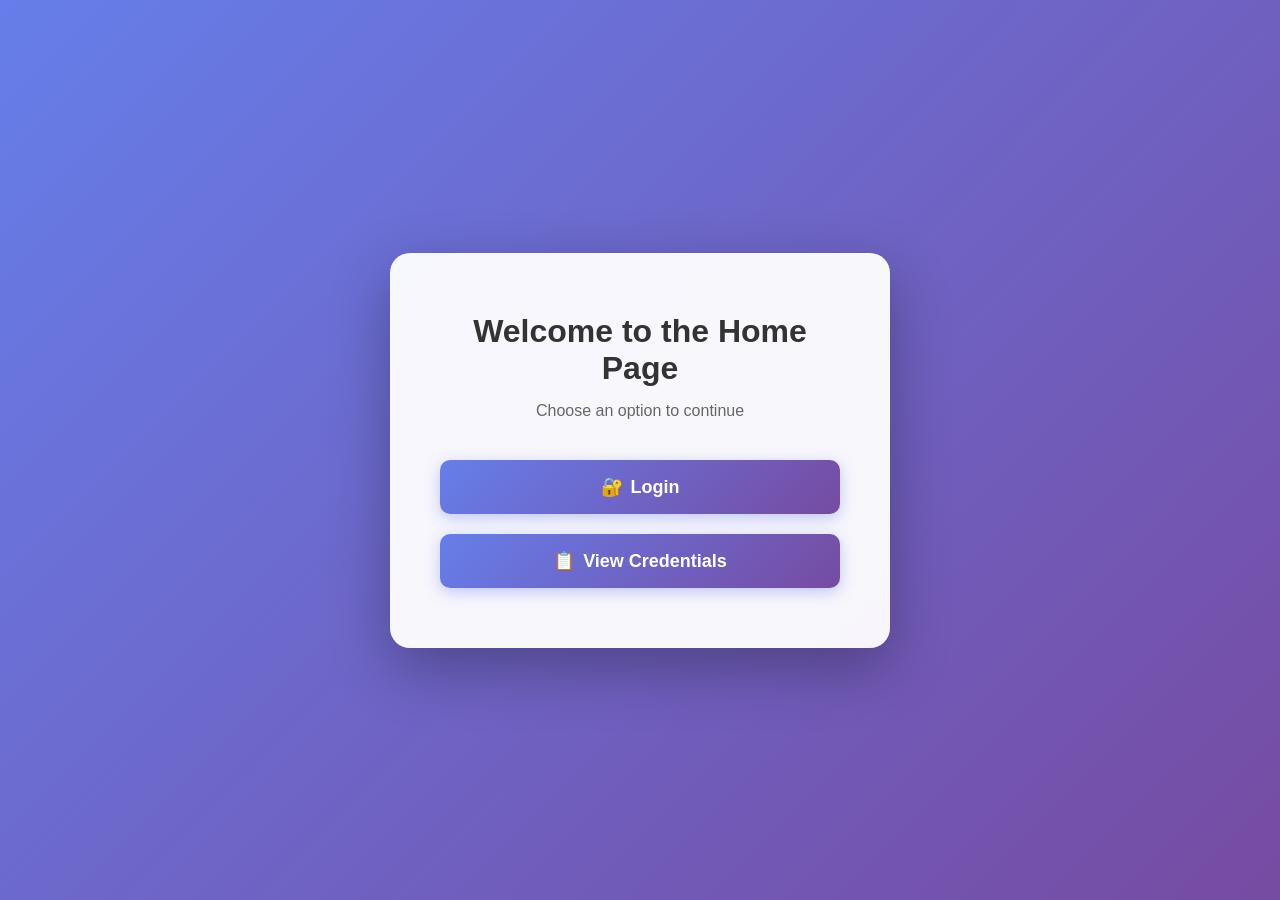
==== static/index.html @ aaae1adf "main: FEAT: html page files" ====
<!DOCTYPE html>
<html lang="en">
<head>
    <meta charset="UTF-8">
    <meta name="viewport" content="width=device-width, initial-scale=1.0">
    <title>Home</title>
    <style>
        * {
            margin: 0;
            padding: 0;
            box-sizing: border-box;
        }

        body {
            font-family: 'Segoe UI', Tahoma, Geneva, Verdana, sans-serif;
            background: linear-gradient(135deg, #667eea 0%, #764ba2 100%);
            min-height: 100vh;
            display: flex;
            justify-content: center;
            align-items: center;
            padding: 20px;
        }

        .container {
            background: rgba(255, 255, 255, 0.95);
            padding: 60px 50px;
            border-radius: 20px;
            box-shadow: 0 20px 60px rgba(0, 0, 0, 0.3);
            text-align: center;
            max-width: 500px;
            width: 100%;
            backdrop-filter: blur(10px);
        }

        h1 {
            color: #333;
            font-size: 32px;
            margin-bottom: 15px;
            font-weight: 700;
        }

        .subtitle {
            color: #666;
            margin-bottom: 40px;
            font-size: 16px;
        }

        .nav-links {
            display: flex;
            flex-direction: column;
            gap: 20px;
        }

        a {
            display: block;
            padding: 16px 30px;
            background: linear-gradient(135deg, #667eea 0%, #764ba2 100%);
            color: white;
            text-decoration: none;
            border-radius: 10px;
            font-size: 18px;
            font-weight: 600;
            transition: all 0.3s ease;
            box-shadow: 0 4px 15px rgba(102, 126, 234, 0.4);
        }

        a:hover {
            transform: translateY(-3px);
            box-shadow: 0 8px 25px rgba(102, 126, 234, 0.6);
        }

        a:active {
            transform: translateY(-1px);
        }

        .icon {
            margin-right: 8px;
        }
    </style>
</head>
<body>
    <div class="container">
        <h1>Welcome to the Home Page</h1>
        <p class="subtitle">Choose an option to continue</p>
        <div class="nav-links">
            <a href="/login">
                <span class="icon">🔐</span>Login
            </a>
            <a href="/creds">
                <span class="icon">📋</span>View Credentials
            </a>
        </div>
    </div>
</body>
</html>
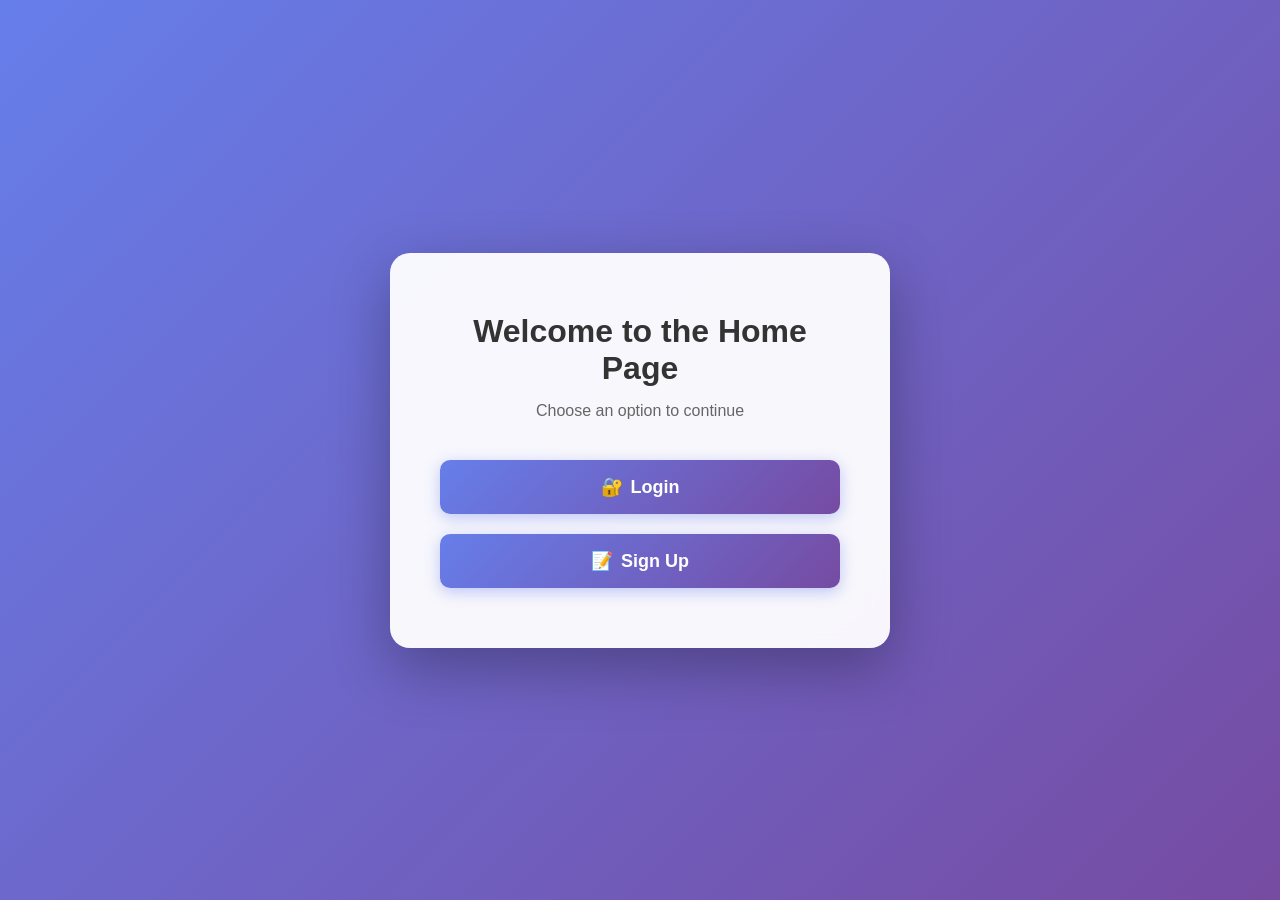
==== commit 6656bd2c: "main: FEAT: update html pages and add signup" ====
--- a/static/index.html
+++ b/static/index.html
@@ -4,45 +4,26 @@
     <meta charset="UTF-8">
     <meta name="viewport" content="width=device-width, initial-scale=1.0">
     <title>Home</title>
+    <link rel="stylesheet" href="/static/style.css">
     <style>
-        * {
-            margin: 0;
-            padding: 0;
-            box-sizing: border-box;
-        }
-
         body {
-            font-family: 'Segoe UI', Tahoma, Geneva, Verdana, sans-serif;
-            background: linear-gradient(135deg, #667eea 0%, #764ba2 100%);
-            min-height: 100vh;
             display: flex;
             justify-content: center;
             align-items: center;
-            padding: 20px;
         }
 
         .container {
-            background: rgba(255, 255, 255, 0.95);
-            padding: 60px 50px;
-            border-radius: 20px;
-            box-shadow: 0 20px 60px rgba(0, 0, 0, 0.3);
             text-align: center;
             max-width: 500px;
             width: 100%;
-            backdrop-filter: blur(10px);
         }
 
         h1 {
-            color: #333;
-            font-size: 32px;
             margin-bottom: 15px;
-            font-weight: 700;
         }
 
         .subtitle {
-            color: #666;
             margin-bottom: 40px;
-            font-size: 16px;
         }
 
         .nav-links {
@@ -51,30 +32,8 @@
             gap: 20px;
         }
 
-        a {
-            display: block;
-            padding: 16px 30px;
-            background: linear-gradient(135deg, #667eea 0%, #764ba2 100%);
-            color: white;
-            text-decoration: none;
-            border-radius: 10px;
-            font-size: 18px;
-            font-weight: 600;
-            transition: all 0.3s ease;
-            box-shadow: 0 4px 15px rgba(102, 126, 234, 0.4);
-        }
-
-        a:hover {
-            transform: translateY(-3px);
-            box-shadow: 0 8px 25px rgba(102, 126, 234, 0.6);
-        }
-
-        a:active {
-            transform: translateY(-1px);
-        }
-
-        .icon {
-            margin-right: 8px;
+        .nav-links .btn {
+            width: 100%;
         }
     </style>
 </head>
@@ -83,12 +42,12 @@
         <h1>Welcome to the Home Page</h1>
         <p class="subtitle">Choose an option to continue</p>
         <div class="nav-links">
-            <a href="/login">
+            <a href="/login" class="btn btn-large">
                 <span class="icon">🔐</span>Login
             </a>
-            <a href="/creds">
-                <span class="icon">📋</span>View Credentials
-            </a>
+            <a href="/signup" class="btn btn-large">
+                <span class="icon">📝</span>Sign Up
+            </a>    
         </div>
     </div>
 </body>
--- a/static/style.css
+++ b/static/style.css
@@ -0,0 +1,117 @@
+* {
+    margin: 0;
+    padding: 0;
+    box-sizing: border-box;
+}
+
+body {
+    font-family: 'Segoe UI', Tahoma, Geneva, Verdana, sans-serif;
+    background: linear-gradient(135deg, #667eea 0%, #764ba2 100%);
+    min-height: 100vh;
+    padding: 20px;
+}
+
+.btn {
+    display: inline-block;
+    padding: 12px 25px;
+    background: linear-gradient(135deg, #667eea 0%, #764ba2 100%);
+    color: white;
+    text-decoration: none;
+    border-radius: 10px;
+    font-size: 16px;
+    font-weight: 600;
+    transition: all 0.3s ease;
+    box-shadow: 0 4px 15px rgba(102, 126, 234, 0.4);
+    border: none;
+    cursor: pointer;
+}
+
+.btn:hover {
+    transform: translateY(-3px);
+    box-shadow: 0 8px 25px rgba(102, 126, 234, 0.6);
+}
+
+.btn:active {
+    transform: translateY(-1px);
+}
+
+.btn-secondary {
+    background: linear-gradient(135deg, #f093fb 0%, #f5576c 100%);
+    box-shadow: 0 4px 15px rgba(245, 87, 108, 0.4);
+}
+
+.btn-secondary:hover {
+    box-shadow: 0 8px 25px rgba(245, 87, 108, 0.6);
+}
+
+.btn-small {
+    padding: 8px 16px;
+    font-size: 14px;
+}
+
+.btn-large {
+    padding: 16px 30px;
+    font-size: 18px;
+}
+
+.icon {
+    margin-right: 8px;
+}
+
+.container {
+    background: rgba(255, 255, 255, 0.95);
+    padding: 60px 50px;
+    border-radius: 20px;
+    box-shadow: 0 20px 60px rgba(0, 0, 0, 0.3);
+    backdrop-filter: blur(10px);
+}
+
+.centered {
+    display: flex;
+    justify-content: center;
+    align-items: center;
+}
+
+h1 {
+    color: #333;
+    font-size: 32px;
+    font-weight: 700;
+}
+
+.subtitle {
+    color: #666;
+    font-size: 16px;
+}
+
+.input-field {
+    margin-bottom: 25px;
+}
+
+.input-field label {
+    display: block;
+    color: #333;
+    margin-bottom: 8px;
+    font-size: 14px;
+    font-weight: 500;
+}
+
+.input-field input,
+.input-field textarea {
+    width: 100%;
+    padding: 14px 16px;
+    background-color: #f8f9fa;
+    border: 2px solid #e9ecef;
+    border-radius: 10px;
+    color: #333;
+    font-size: 15px;
+    transition: all 0.3s ease;
+    font-family: 'Segoe UI', Tahoma, Geneva, Verdana, sans-serif;
+}
+
+.input-field input:focus,
+.input-field textarea:focus {
+    outline: none;
+    border-color: #667eea;
+    background-color: #ffffff;
+    box-shadow: 0 0 0 3px rgba(102, 126, 234, 0.1);
+}
